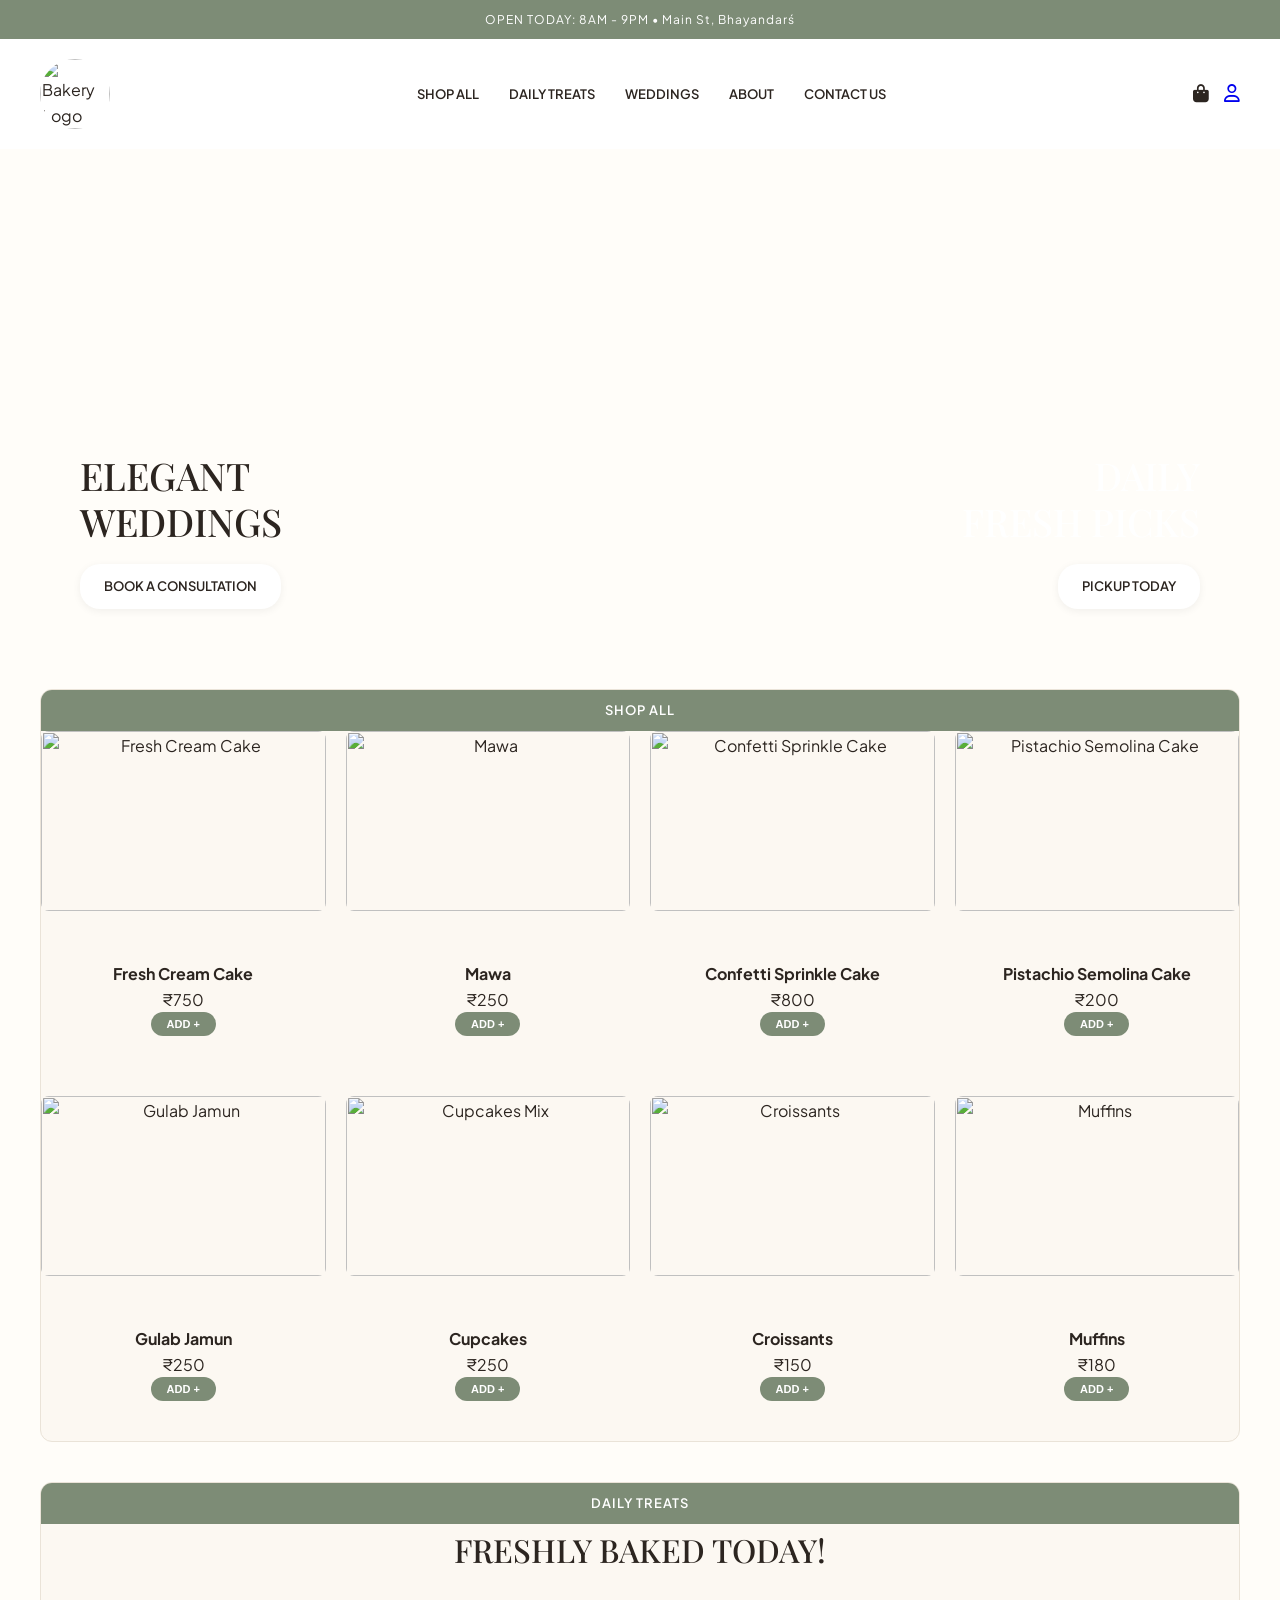
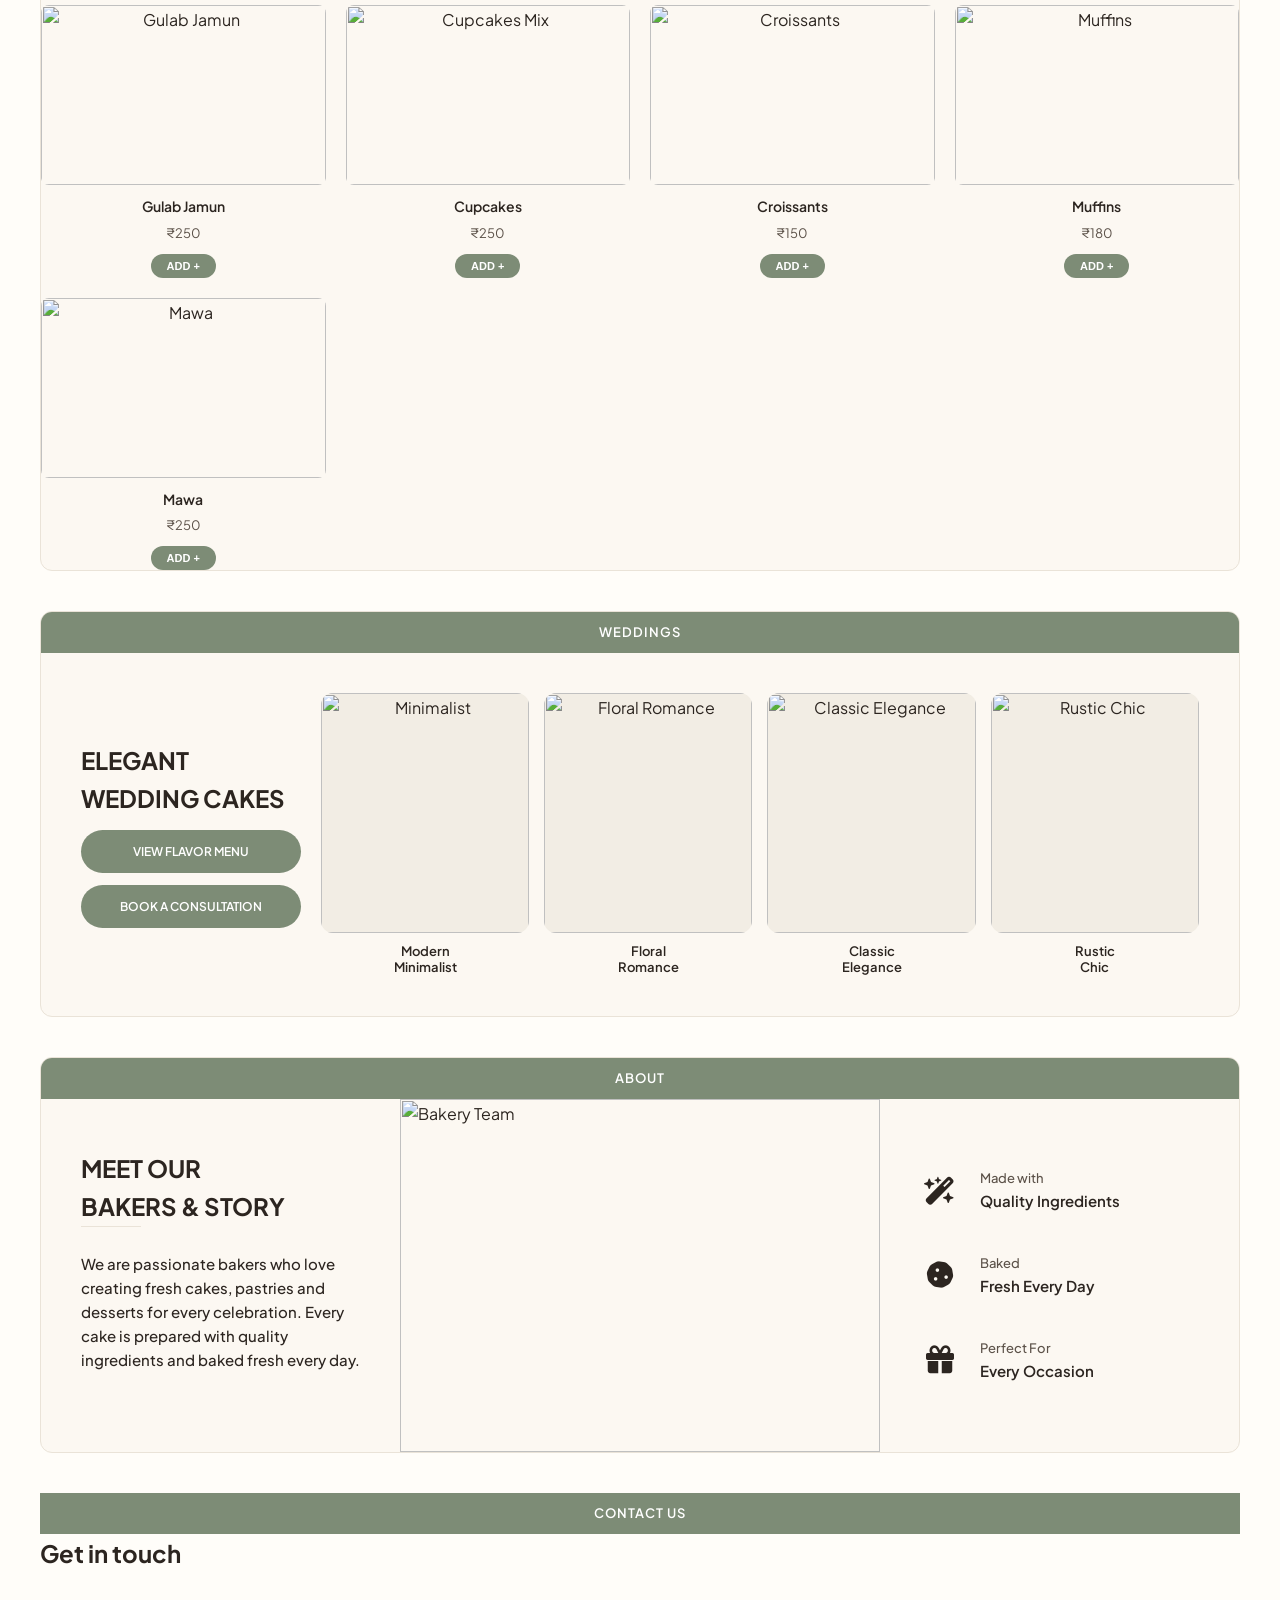
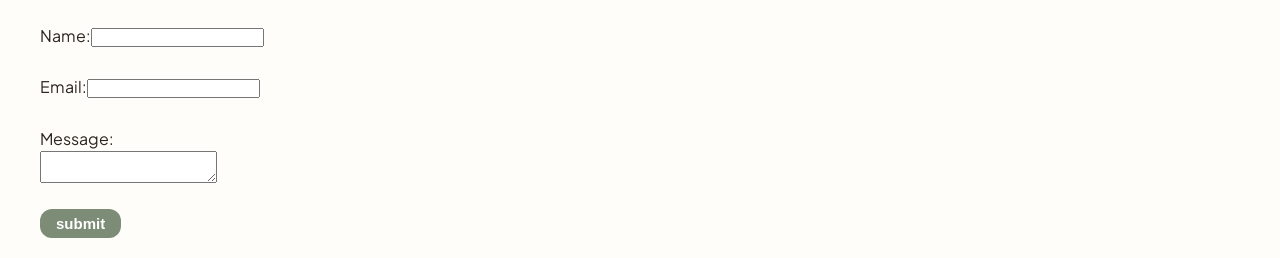
==== index.html @ a4ed0e9e "first commit" ====
<html>
<head>
    <meta name="viewport"
        content="width=device-width, initial-scale=1.0">

  <title>Delicious Cakes</title>

   <!--font-->

  <link rel="preconnect"
        href="https://fonts.googleapis.com">

  <link rel="preconnect"
        href="https://fonts.gstatic.com"
        crossorigin>

  <link href="https://fonts.googleapis.com/css2?family=Playfair+Display:ital,wght@0,500;0,600;1,400&family=Plus+Jakarta+Sans:wght@400;500;600&display=swap"
        rel="stylesheet">

  <!--icon -->

  <link rel="stylesheet"
        href="https://cdnjs.cloudflare.com/ajax/libs/font-awesome/6.4.0/css/all.min.css">

  <!--CSS-->

  <link rel="stylesheet"
        href="style.css">

</head>
<body>

   <!-- Top banner -->

  <div class="top-banner">

    OPEN TODAY: 8AM - 9PM • Main St, Bhayandarś

  </div>
    <!-- Header -->

  <header class="main-header">

    <div class="logo-area">

      <div class="logo-circle">

        <img src="https://i.postimg.cc/d0Gcq2Gg/cropped-circle-image.png"
             alt="Bakery Logo">

      </div>

    </div>
    
  <nav class="nav-links">

      <a href="#shop-all">SHOP ALL</a>

      <a href="#daily-treats">DAILY TREATS</a>

      <a href="#weddings">WEDDINGS</a>

      <a href="#about">ABOUT</a>

      <a href="#contact us">CONTACT US</a>

    </nav>

     <div class="header-actions">

      <div class="icon-badge-container">

        <i class="fa-solid fa-shopping-bag action-icon"></i>

      </div>

        <div class="profile-menu-container">
           <a href="signup.html">
       <i class="fa-regular  fa-user action-icon"></i>

        </a>

      </div>

    </div>
</header>

    <!-- Hero Section -->

  <section class="hero-section">

    <div class="hero-split-container">


      <div class="hero-card split-left">

        <div class="hero-card-img"
             style="background-image:url('https://i.postimg.cc/HkFWKMKJ/1000135341-(1).jpg');">

          <div class="hero-content">

            <h2 class="serif-title">

              ELEGANT
              <br>
              WEDDINGS

            </h2>

            <a href="#"
               class="btn-secondary">

              BOOK A CONSULTATION

            </a>

          </div>

        </div>

      </div>



      <div class="hero-card split-right">

        <div class="hero-card-img"
             style="background-image:url('https://i.postimg.cc/ZKPYqY5H/oo.https://i.postimg.cc/ZKPYqY5H/oo.https://i.postimg.cc/ZKPYqY5H/oo.https://i.postimg.cc/dtJP42JF/pp.https://i.postimg.cc/dtJP42JF/pp.https://i.postimg.cc/hthY5M64/Capture.png');">

          <div class="hero-content text-right-align">

            <h2 class="serif-title light-text">

              DAILY
              <br>
              FRESH PICKS

            </h2>

            <a href="#"
               class="btn-secondary">

              PICKUP TODAY

            </a>

          </div>

        </div>

      </div>

    </div>

  </section>

  <!-- Shop All -->

<section class="shop-layout-container" id="shop-all">

  <div class="inner-showcase-box">

    <div class="box-top-banner">
          SHOP ALL
        </div>

        <div class="products-grid">

            <!-- Product 1 -->

            <div class="product-item-card">

                <div class="product-img-wrapper">

                    <img src="https://images.unsplash.com/photo-1578985545062-69928b1d9587?auto=format&fit=crop&q=80&w=500"
                        alt="Fresh Cream Cake">

                </div>

                <div class="product-info">

                    <h4>Fresh Cream Cake</h4>

                    <p class="price">₹750</p>

                    <button class="btn-add">
                        ADD +
                    </button>

                </div>

            </div>


            <!-- Product 2 -->

            <div class="product-item-card">

                <div class="product-img-wrapper">

                    <img src="https://i.postimg.cc/1tf0sdcX/Capture.png"
                        alt="Mawa">

                </div>

                <div class="product-info">

                    <h4>Mawa</h4>

                    <p class="price">₹250</p>

                    <button class="btn-add">
                        ADD +
                    </button>

                </div>

            </div>


            <!-- Product 3 -->

            <div class="product-item-card">

                <div class="product-img-wrapper">

                    <img src="https://i.postimg.cc/P55QSNp8/s.png"
                        alt="Confetti Sprinkle Cake">

                </div>

                <div class="product-info">

                    <h4>Confetti Sprinkle Cake</h4>

                    <p class="price">₹800</p>

                    <button class="btn-add">
                        ADD +
                    </button>

                </div>

            </div>


            <!-- Product 4 -->

            <div class="product-item-card">

                <div class="product-img-wrapper">

                    <img src="https://i.postimg.cc/W4D6PK7g/e.png"
                        alt="Pistachio Semolina Cake">

                </div>

                <div class="product-info">

                    <h4>Pistachio Semolina Cake</h4>

                    <p class="price">₹200</p>

                    <button class="btn-add">
                        ADD +
                    </button>

                </div>

            </div>


            <!-- Product 5 -->

            <div class="product-item-card">

                <div class="product-img-wrapper">

                    <img src="https://i.postimg.cc/gkJpdqf2/u.png"
                        alt="Gulab Jamun">

                </div>

                <div class="product-info">

                    <h4>Gulab Jamun</h4>

                    <p class="price">₹250</p>

                    <button class="btn-add">
                        ADD +
                    </button>

                </div>

            </div>


            <!-- Product 6 -->

            <div class="product-item-card">

                <div class="product-img-wrapper">

                    <img src="https://i.postimg.cc/dtJP42JF/pp.https://i.postimg.cc/hthY5M64/Capture.png"
                        alt="Cupcakes Mix">

                </div>

                <div class="product-info">

                    <h4>Cupcakes</h4>

                    <p class="price">₹250</p>

                    <button class="btn-add">
                        ADD +
                    </button>

                </div>

            </div>


            <!-- Product 7 -->

            <div class="product-item-card">

                <div class="product-img-wrapper">

                    <img src=https://i.postimg.cc/ZKPYqY5H/oo.https://i.postimg.cc/ZKPYqY5H/oo.https://i.postimg.cc/dtJP42JF/pp.https://i.postimg.cc/dtJP42JF/pp.https://i.postimg.cc/hthY5M64/Capture.png"
                        alt="Croissants">

                </div>

                <div class="product-info">

                    <h4>Croissants</h4>

                    <p class="price">₹150</p>

                    <button class="btn-add">
                        ADD +
                    </button>

                </div>

            </div>


            <!-- Product 8 -->

            <div class="product-item-card">

                <div class="product-img-wrapper">

                    <img src="https://images.unsplash.com/photo-1607958996333-41aef7caefaa?auto=format&fit=crop&q=80&w=400"
                        alt="Muffins">

                </div>

                <div class="product-info">

                    <h4>Muffins</h4>

                    <p class="price">₹180</p>

                    <button class="btn-add">
                        ADD +
                    </button>

                </div>

            </div>

        </div>

    </section>


  <!-- Daily Treats -->

<section class="display-showcase-section" id="daily-treats">

    <div class="inner-showcase-box">

        <div class="box-top-banner">
            DAILY TREATS
        </div>

        <div class="box-inner-content">

            <h2 class="center-serif-title">
                FRESHLY BAKED TODAY!
            </h2>

            <div class="treats-grid">

                <!-- Item 1 -->

                <div class="treat-card">

                    <img src="https://i.postimg.cc/gkJpdqf2/u.png"
                         alt="Gulab Jamun">

                    <h5>Gulab Jamun</h5>

                    <p>₹250</p>

                    <button class="btn-add-sm">
                        ADD +
                    </button>

                </div>


                <!-- Item 2 -->

                <div class="treat-card">

                    <img src="https://i.postimg.cc/dtJP42JF/pp.https://i.postimg.cc/dtJP42JF/pp.https://i.postimg.cc/hthY5M64/Capture.png"
                         alt="Cupcakes Mix">

                    <h5>Cupcakes</h5>

                    <p>₹250</p>

                    <button class="btn-add-sm">
                        ADD +
                    </button>

                </div>


                <!-- Item 3 -->

                <div class="treat-card">

                    <img src="https://i.postimg.cc/ZKPYqY5H/oo.https://i.postimg.cc/dtJP42JF/pp.https://i.postimg.cc/dtJP42JF/pp.https://i.postimg.cc/hthY5M64/Capture.png"
                         alt="Croissants">

                    <h5>Croissants</h5>

                    <p>₹150</p>

                    <button class="btn-add-sm">
                        ADD +
                    </button>

                </div>


                <!-- Item 4 -->

                <div class="treat-card">

                    <img src="https://images.unsplash.com/photo-1607958996333-41aef7caefaa?auto=format&fit=crop&q=80&w=400"
                         alt="Muffins">

                    <h5>Muffins</h5>

                    <p>₹180</p>

                    <button class="btn-add-sm">
                        ADD +
                    </button>

                </div>


                <!-- Item 5 -->

                <div class="treat-card">

                    <img src="https://i.postimg.cc/1tf0sdcX/Capture.png"
                         alt="Mawa">

                    <h5>Mawa</h5>

                    <p>₹250</p>

                    <button class="btn-add-sm">
                        ADD +
                    </button>

                </div>

            </div>

        </div>

    </div>

</section>

  
  <!-- Weddings -->

<section class="display-showcase-section" id="weddings">

    <div class="inner-showcase-box">

        <div class="box-top-banner">
            WEDDINGS
        </div>

        <div class="wedding-showcase-wrapper">

            <!-- Left Side -->

            <div class="wedding-left-cta">

                <h2 class="serif-title-dark">

                    ELEGANT
                    <br>
                    WEDDING CAKES

                </h2>

                <a href="#" class="btn-pill-sage">
                    VIEW FLAVOR MENU
                </a>

                <a href="#" class="btn-pill-sage">
                    BOOK A CONSULTATION
                </a>

            </div>


            <!-- Wedding Cake Cards -->

            <div class="wedding-cards-row">

                <!-- Cake 1 -->

                <div class="wedding-gallery-item">

                    <div class="gallery-img">

                        <img src="https://i.postimg.cc/bN5kzgFp/89.png"
                             alt="Minimalist">

                    </div>

                    <p>

                        Modern
                        <br>
                        Minimalist

                    </p>

                </div>


                <!-- Cake 2 -->

                <div class="wedding-gallery-item">

                    <div class="gallery-img">

                        <img src="https://i.postimg.cc/g0gYWSNw/99.png"
                             alt="Floral Romance">

                    </div>

                    <p>

                        Floral
                        <br>
                        Romance

                    </p>

                </div>


                <!-- Cake 3 -->

                <div class="wedding-gallery-item">

                    <div class="gallery-img">

                        <img src="https://i.postimg.cc/VNvNdPSR/09.png"
                             alt="Classic Elegance">

                    </div>

                    <p>

                        Classic
                        <br>
                        Elegance

                    </p>

                </div>


                <!-- Cake 4 -->

                <div class="wedding-gallery-item">

                    <div class="gallery-img">

                        <img src="https://i.postimg.cc/Z57bksf4/68.png"
                             alt="Rustic Chic">

                    </div>

                    <p>

                        Rustic
                        <br>
                        Chic

                    </p>

                </div>

            </div>

        </div>

    </div>

</section>

  <!-- About -->

<section class="display-showcase-section" id="about">

    <div class="inner-showcase-box">

        <div class="box-top-banner">
            ABOUT
        </div>

        <div class="about-section-grid">

            <!-- Left -->

            <div class="about-left-col">

                <h2 class="serif-title-dark">

                    MEET OUR
                    <br>
                    BAKERS & STORY

                </h2>

                <hr class="accent-line">

                <p class="about-description">

                    We are passionate bakers who love creating fresh cakes,
                    pastries and desserts for every celebration. Every cake
                    is prepared with quality ingredients and baked fresh
                    every day.

                </p>

               

            </div>


            <!-- Middle Image -->

            <div class="about-center-img-col">

                <img src="https://i.postimg.cc/hthY5M64/Capture.png"
                     alt="Bakery Team">

            </div>


            <!-- Right -->

            <div class="about-right-features-col">

                <!-- Feature 1-->

                <div class="feature-row-item">

                    <div class="feature-icon">

                        <i class="fa-solid fa-wand-magic-sparkles"></i>

                    </div>

                    <div class="feature-text">

                        <h6>Made with</h6>

                        <p>Quality Ingredients</p>

                    </div>

                </div>


                <!-- Feature 2 -->

                <div class="feature-row-item">

                    <div class="feature-icon">

                        <i class="fa-solid fa-cookie"></i>

                    </div>

                    <div class="feature-text">

                        <h6>Baked</h6>

                        <p>Fresh Every Day</p>

                    </div>

                </div>


                <!-- Feature 3 -->

                <div class="feature-row-item">

                    <div class="feature-icon">

                        <i class="fa-solid fa-gift"></i>

                    </div>

                    <div class="feature-text">

                        <h6>Perfect For</h6>

                        <p>Every Occasion</p>

                    </div>

                </div>

            </div>

        </div>

    </div>

</section>

<section class="display-showcase-section" id="contact us">
        <div class="box-top-banner">
            CONTACT US
        </div>
 <form>
            <h2>Get in touch</h2><br><br>
            Name:<input type="text"
            name="Kanisha"><br><br>
            Email:<input type="email"
            name="kanisha787@gmail.com"><br><br>
           
  Message:<br><textarea ></textarea><br><br>
            <button type="submit"class="submit-btn">submit</button>
        </form>
<script src="script.js"></script>
  </div>

</section>
 </body>
</html>
---- style.css ----
*{
    margin:0;
    padding:0;
    box-sizing:border-box;
}

body{
    font-family:'Plus Jakarta Sans',sans-serif;
    background:#fffdf9;
    color:#2c2520;
    line-height:1.6;
}

.top-banner{
    background:#7d8c76;
    color:white;
    text-align:center;
    padding:10px;
    font-size:12px;
    letter-spacing:1px;
}

.main-header{
    display:flex;
    justify-content:space-between;
    align-items:center;
    padding:20px 40px;
    background:white;
}

.logo-area{
    display:flex;
    align-items:center;
}

.logo-circle img{
    width:70px;
    height:70px;
    border-radius:50%;
}

.nav-links{
    display:flex;
    gap:30px;
}

.nav-links a{
    text-decoration:none;
    color:#2c2520;
    font-size:13px;
    font-weight:600;
}

.nav-links a:hover{
    color:#7d8c76;
}

.header-actions{
    display:flex;
    align-items:center;
    gap:15px;
}

.profile-menu-container {
  position: relative;
  display: inline-block;
}

.action-icon {
  font-size: 18px;
  cursor: pointer;
  user-select: none;
}

.auth-containers{
    font-family:'Plus Jakarta Sans',sans-serif;
    background:#fffdf9;
    color:#2c2520;
    margin-left:40px;
    padding:48px;
    line-height:1.6;
}

.form-header h2{   
    background:#7d8c76;
    color:white;
    text-align:center;
    padding:10px;
    font-size:13px;
    font-weight:600;
    letter-spacing:1px;
}
.submit-btn{
    background:#7d8c76;
    color:white;
    border:none;
    padding:6px 16px;
    border-radius:12px;
    font-size:15px;
    font-weight:600;
    cursor:pointer;
}

.hero-section{
    padding:20px 40px;
}

.hero-split-container{
    display:flex;
    gap:20px;
}

.hero-card{
    width:50%;
}

.hero-card-img{
    height:480px;
    border-radius:6px;
    background-size:cover;
    background-position:center;
    display:flex;
    align-items:flex-end;
    padding:40px;
}

.hero-content{
    width:100%;
}

.serif-title{
    font-family:'Playfair Display',serif;
    font-size:38px;
    font-weight:500;
    line-height:1.2;
    margin-bottom:20px;
}

.light-text{
    color:white;
}

.text-right-align{
    text-align:right;
    display:flex;
    flex-direction:column;
    align-items:flex-end;
}


.btn-secondary{
    display:inline-block;
    text-decoration:none;
    background:white;
    color:#2c2520;
    padding:12px 24px;
    border-radius:20px;
    font-size:13px;
    font-weight:600;
    box-shadow:0 2px 8px rgba(0,0,0,0.06);
}

.btn-secondary:hover{
    opacity:0.9;
}

.shop-layout-container{
    padding:20px 40px;
}

.inner-showcase-box{
    background:#fcf8f2;
    border:1px solid #eae3d8;
    border-radius:12px;
    overflow:hidden;
}


/* Top Banner */

.box-top-banner{   
    background:#7d8c76;
    color:white;
    text-align:center;
    padding:10px;
    font-size:13px;
    font-weight:600;
    letter-spacing:1px;
}


/* Inside Content */

.product-info{
    padding:40px;
}

.center-serif-title{
    text-align:center;
    font-family:'Playfair Display',serif;
    font-size:32px;
    font-weight:500;
    margin-bottom:30px;
}


.products-grid{
    display:grid;
    grid-template-columns: repeat(4, 1fr);
    gap:20px;
}

.product-item-card{
    text-align:center;
}

.product-img-wrapper img{
    width:100%;
    height:180px;
    object-fit:cover;
    border-radius:8px;
    margin-bottom:10px;
}

.product-img-wrapper h4{
    font-size:14px;
    font-weight:600;
    margin-bottom:5px;
}

.product-img-wrapper p{
    font-size:13px;
    color:#5c5249;
    margin-bottom:10px;
}


.btn-add{
    background:#7d8c76;
    color:white;
    border:none;
    padding:6px 16px;
    border-radius:12px;
    font-size:11px;
    font-weight:600;
    cursor:pointer;
}

.btn-add:hover{
    background:#697763;
}

.display-showcase-section{
    padding:20px 40px;
}

.inner-showcase-box{
    background:#fcf8f2;
    border:1px solid #eae3d8;
    border-radius:12px;
    overflow:hidden;
}

.box-top-banner{
    background:#7d8c76;
    color:white;
    text-align:center;
    padding:10px;
    font-size:13px;
    font-weight:600;
    letter-spacing:1px;
}
.treats-grid{
    display:grid;
 grid-template-columns: repeat(4, 1fr);
    gap:20px;
}

.treat-card{
    text-align:center;
}

.treat-card img{
    width:100%;
    height:180px;
    object-fit:cover;
    border-radius:8px;
    margin-bottom:10px;
}

.treat-card h5{
    font-size:14px;
    font-weight:600;
    margin-bottom:5px;
}

.treat-card p{
    font-size:13px;
    color:#5c5249;
    margin-bottom:10px;
}


.btn-add-sm{
    background:#7d8c76;
    color:white;
    border:none;
    padding:6px 16px;
    border-radius:12px;
    font-size:11px;
    font-weight:600;
    cursor:pointer;
}

.btn-add-sm:hover{
    background:#697763;
}


.wedding-showcase-wrapper{
    display:flex;
    gap:20px;
    padding:40px;
}

.wedding-left-cta{
    width:280px;
    display:flex;
    flex-direction:column;
    justify-content:center;
    gap:12px;
}

.btn-pill-sage{
    background:#7d8c76;
    color:white;
    text-decoration:none;
    text-align:center;
    padding:12px;
    border-radius:25px;
    font-size:12px;
    font-weight:600;
}

.btn-pill-sage:hover{
    background:#697763;
}

.wedding-cards-row{
    width:100%;
    display:flex;
    gap:15px;
}

.wedding-gallery-item{
    width:25%;
    text-align:center;
}

.gallery-img{
    height:240px;
    background:#f2ede4;
    border-radius:12px;
    overflow:hidden;
    margin-bottom:10px;
}

.gallery-img img{
    width:100%;
    height:100%;
    object-fit:cover;
}

.wedding-gallery-item p{
    font-size:13px;
    font-weight:600;
    line-height:1.3;
}

.about-section-grid{
    display:flex;
}

.about-left-col{
    width:30%;
    padding:50px 40px;
    display:flex;
    flex-direction:column;
    justify-content:center;
}

.about-center-img-col{
    width:40%;
}

.about-center-img-col img{
    width:100%;
    height:100%;
    object-fit:cover;
    display:block;
}

.about-right-features-col{
    width:30%;
    padding:50px 40px;
    display:flex;
    flex-direction:column;
    justify-content:center;
    gap:40px;
}

.accent-line{
    width:60px;
    height:1px;
    background:#eae3d8;
    border:none;
    margin-bottom:25px;
}

.about-description{
    font-size:15px;
    color:#2c2520;
    font-weight:500;
    margin-bottom:30px;
}

.feature-row-item{
    display:flex;
    align-items:center;
    gap:20px;
}

.feature-icon{
    width:40px;
    text-align:center;
    font-size:28px;
    color:#2c2520;
}

.feature-text h6{
    font-size:13px;
    color:#5c5249;
    font-weight:500;
}

.feature-text p{
    font-size:15px;
    font-weight:600;
}
.box-top-banner{   
    background:#7d8c76;
    color:white;
    text-align:center;
    padding:10px;
    font-size:13px;
    font-weight:600;
    letter-spacing:1px;
}
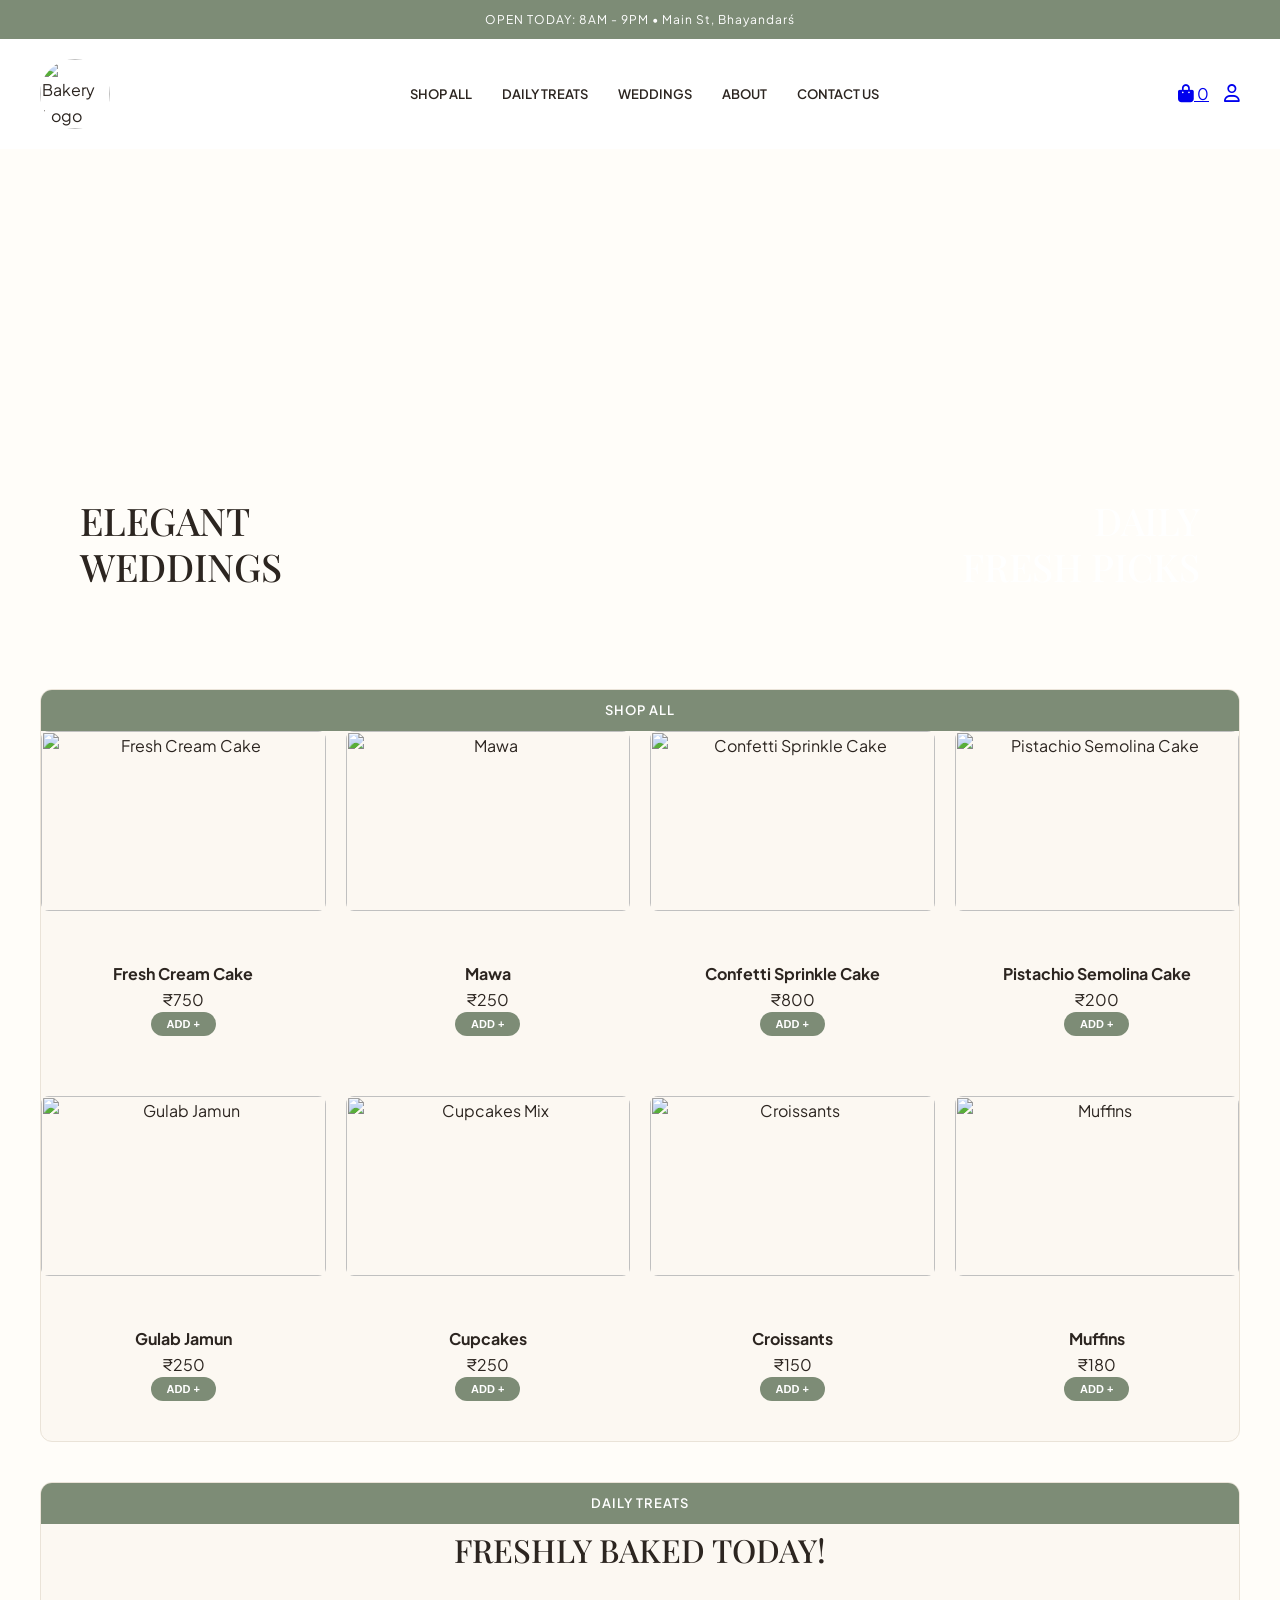
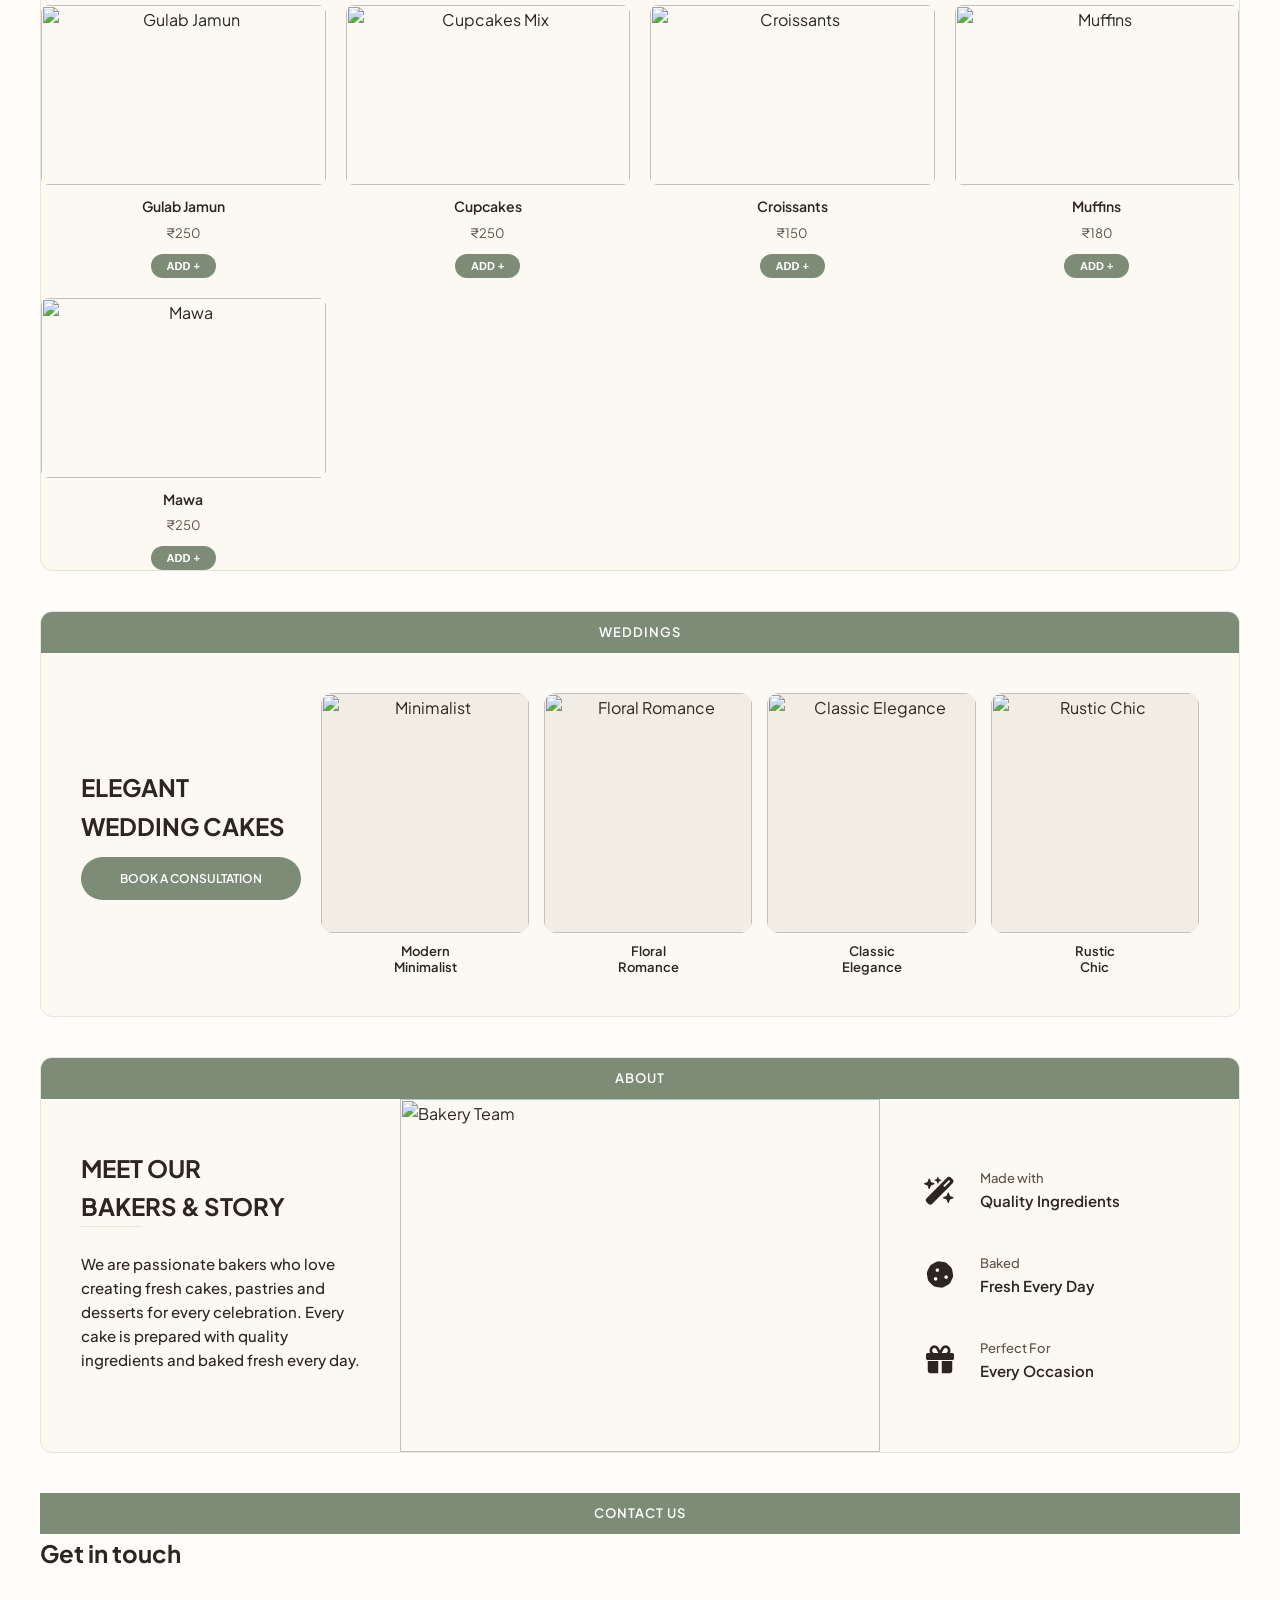
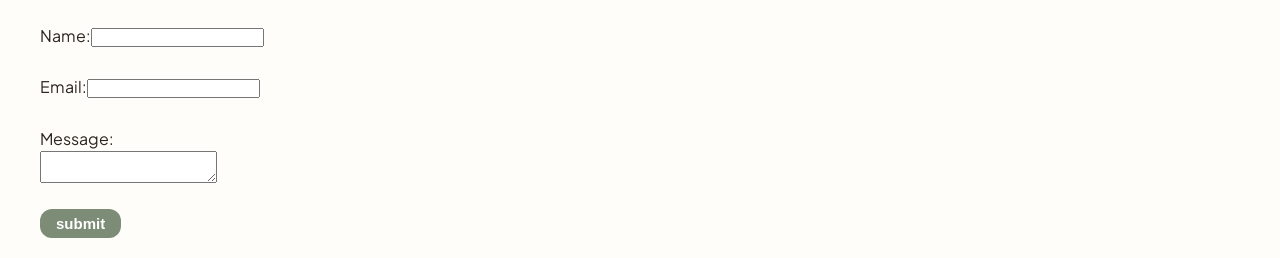
==== commit 8f218a26: "Add new fils to repository" ====
--- a/index.html
+++ b/index.html
@@ -5,6 +5,7 @@
 
   <title>Delicious Cakes</title>
 
+  
    <!--font-->
 
   <link rel="preconnect"
@@ -29,6 +30,7 @@
 
 </head>
 <body>
+    
 
    <!-- Top banner -->
 
@@ -69,8 +71,8 @@
      <div class="header-actions">
 
       <div class="icon-badge-container">
-
-        <i class="fa-solid fa-shopping-bag action-icon"></i>
+<a href="cart.html"> <i class="fa-solid fa-shopping-bag action-icon"></i> <span id="cartCount">0</span>
+</a>
 
       </div>
 
@@ -107,12 +109,6 @@
 
             </h2>
 
-            <a href="#"
-               class="btn-secondary">
-
-              BOOK A CONSULTATION
-
-            </a>
 
           </div>
 
@@ -137,13 +133,6 @@
 
             </h2>
 
-            <a href="#"
-               class="btn-secondary">
-
-              PICKUP TODAY
-
-            </a>
-
           </div>
 
         </div>
@@ -183,9 +172,7 @@
 
                     <p class="price">₹750</p>
 
-                    <button class="btn-add">
-                        ADD +
-                    </button>
+                     <button onclick="addToCart(1)">ADD +</button>
 
                 </div>
 
@@ -209,9 +196,7 @@
 
                     <p class="price">₹250</p>
 
-                    <button class="btn-add">
-                        ADD +
-                    </button>
+                    <button onclick="addToCart(2)">ADD +</button>
 
                 </div>
 
@@ -235,10 +220,7 @@
 
                     <p class="price">₹800</p>
 
-                    <button class="btn-add">
-                        ADD +
-                    </button>
-
+                   <button onclick="addToCart(3)">ADD +</button>
                 </div>
 
             </div>
@@ -261,10 +243,7 @@
 
                     <p class="price">₹200</p>
 
-                    <button class="btn-add">
-                        ADD +
-                    </button>
-
+                   <button onclick="addToCart(4)">ADD +</button>
                 </div>
 
             </div>
@@ -287,10 +266,7 @@
 
                     <p class="price">₹250</p>
 
-                    <button class="btn-add">
-                        ADD +
-                    </button>
-
+                    <button onclick="addToCart(5)">ADD +</button>
                 </div>
 
             </div>
@@ -313,10 +289,7 @@
 
                     <p class="price">₹250</p>
 
-                    <button class="btn-add">
-                        ADD +
-                    </button>
-
+                   <button onclick="addToCart(6)">ADD +</button>
                 </div>
 
             </div>
@@ -339,10 +312,7 @@
 
                     <p class="price">₹150</p>
 
-                    <button class="btn-add">
-                        ADD +
-                    </button>
-
+                    <button onclick="addToCart(7)">ADD +</button>
                 </div>
 
             </div>
@@ -365,9 +335,7 @@
 
                     <p class="price">₹180</p>
 
-                    <button class="btn-add">
-                        ADD +
-                    </button>
+                    <button onclick="addToCart(8)">ADD +</button>
 
                 </div>
 
@@ -407,10 +375,7 @@
 
                     <p>₹250</p>
 
-                    <button class="btn-add-sm">
-                        ADD +
-                    </button>
-
+                   <button onclick="addToCart(9)">ADD +</button>
                 </div>
 
 
@@ -425,9 +390,7 @@
 
                     <p>₹250</p>
 
-                    <button class="btn-add-sm">
-                        ADD +
-                    </button>
+                    <button onclick="addToCart(10)">ADD +</button>
 
                 </div>
 
@@ -443,9 +406,7 @@
 
                     <p>₹150</p>
 
-                    <button class="btn-add-sm">
-                        ADD +
-                    </button>
+                    <button onclick="addToCart(11)">ADD +</button>
 
                 </div>
 
@@ -461,9 +422,7 @@
 
                     <p>₹180</p>
 
-                    <button class="btn-add-sm">
-                        ADD +
-                    </button>
+                    <button onclick="addToCart(12)">ADD +</button>
 
                 </div>
 
@@ -479,9 +438,7 @@
 
                     <p>₹250</p>
 
-                    <button class="btn-add-sm">
-                        ADD +
-                    </button>
+                    <button onclick="addToCart(13)">ADD +</button>
 
                 </div>
 
@@ -518,11 +475,8 @@
 
                 </h2>
 
-                <a href="#" class="btn-pill-sage">
-                    VIEW FLAVOR MENU
-                </a>
-
-                <a href="#" class="btn-pill-sage">
+
+                <a href="consultation.html" class="btn-pill-sage">
                     BOOK A CONSULTATION
                 </a>
 
@@ -766,9 +720,12 @@
   Message:<br><textarea ></textarea><br><br>
             <button type="submit"class="submit-btn">submit</button>
         </form>
-<script src="script.js"></script>
+
   </div>
 
 </section>
+<script src="products.js"></script>
+<script src="auth.js"></script>
+<script src="cart.js"></script>
  </body>
 </html>
--- a/style.css
+++ b/style.css
@@ -235,7 +235,7 @@
 }
 
 
-.btn-add{
+.product-info button{
     background:#7d8c76;
     color:white;
     border:none;
@@ -246,7 +246,7 @@
     cursor:pointer;
 }
 
-.btn-add:hover{
+.product-info button:hover{
     background:#697763;
 }
 
@@ -301,7 +301,7 @@
 }
 
 
-.btn-add-sm{
+.treat-card button{
     background:#7d8c76;
     color:white;
     border:none;
@@ -312,7 +312,7 @@
     cursor:pointer;
 }
 
-.btn-add-sm:hover{
+.treat-card button:hover{
     background:#697763;
 }
 
@@ -447,12 +447,38 @@
     font-size:15px;
     font-weight:600;
 }
-.box-top-banner{   
-    background:#7d8c76;
-    color:white;
-    text-align:center;
-    padding:10px;
-    font-size:13px;
-    font-weight:600;
-    letter-spacing:1px;
+
+/* Fields on the signup/login/consultation forms */
+.field{
+    margin-bottom:15px;
+}
+
+.field label{
+    font-size:13px;
+    font-weight:600;
+    display:block;
+    margin-bottom:4px;
+}
+
+.error{
+    color:#a65b5b;
+    font-size:12px;
+}
+
+.status-message{
+    font-size:14px;
+    font-weight:600;
+}
+
+.status-message.ok{
+    color:#4a7a4a;
+}
+
+.status-message.error-text{
+    color:#a65b5b;
+}
+
+.form-footer{
+    font-size:13px;
+    margin-top:10px;
 }
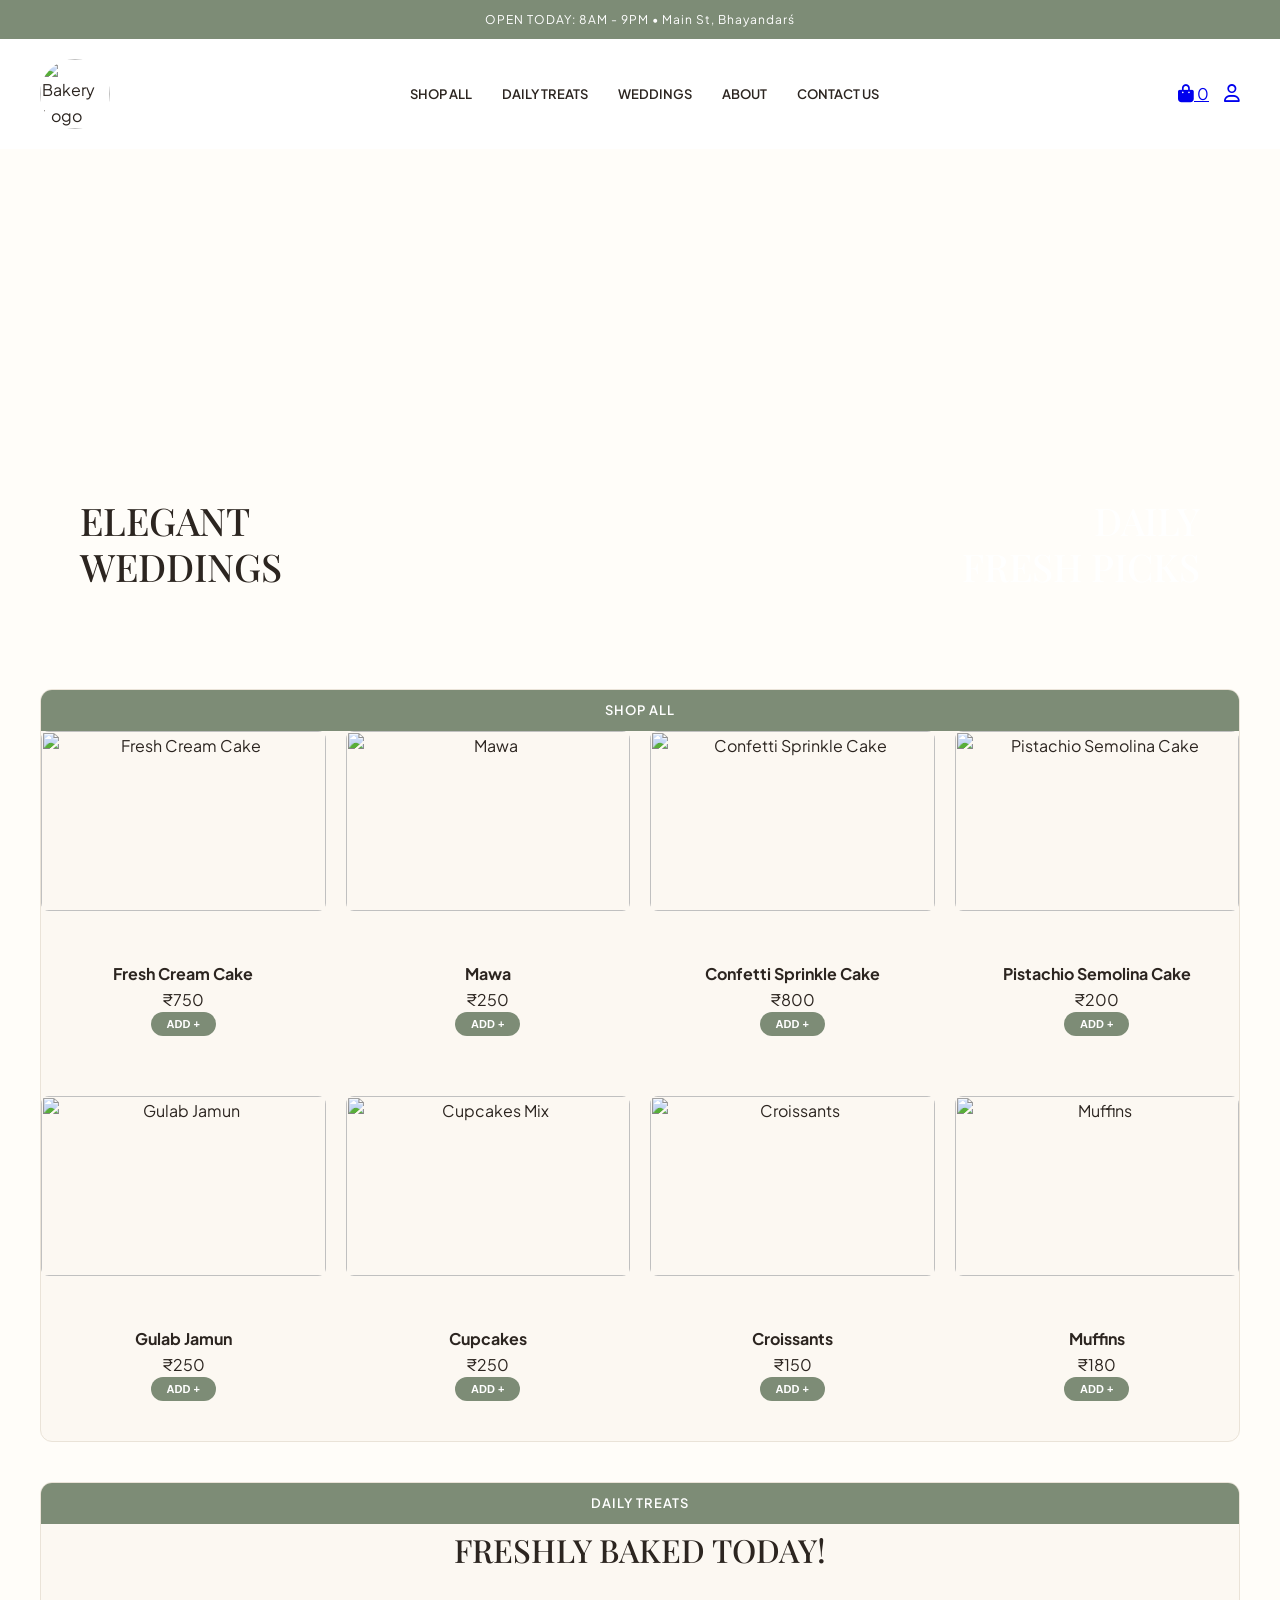
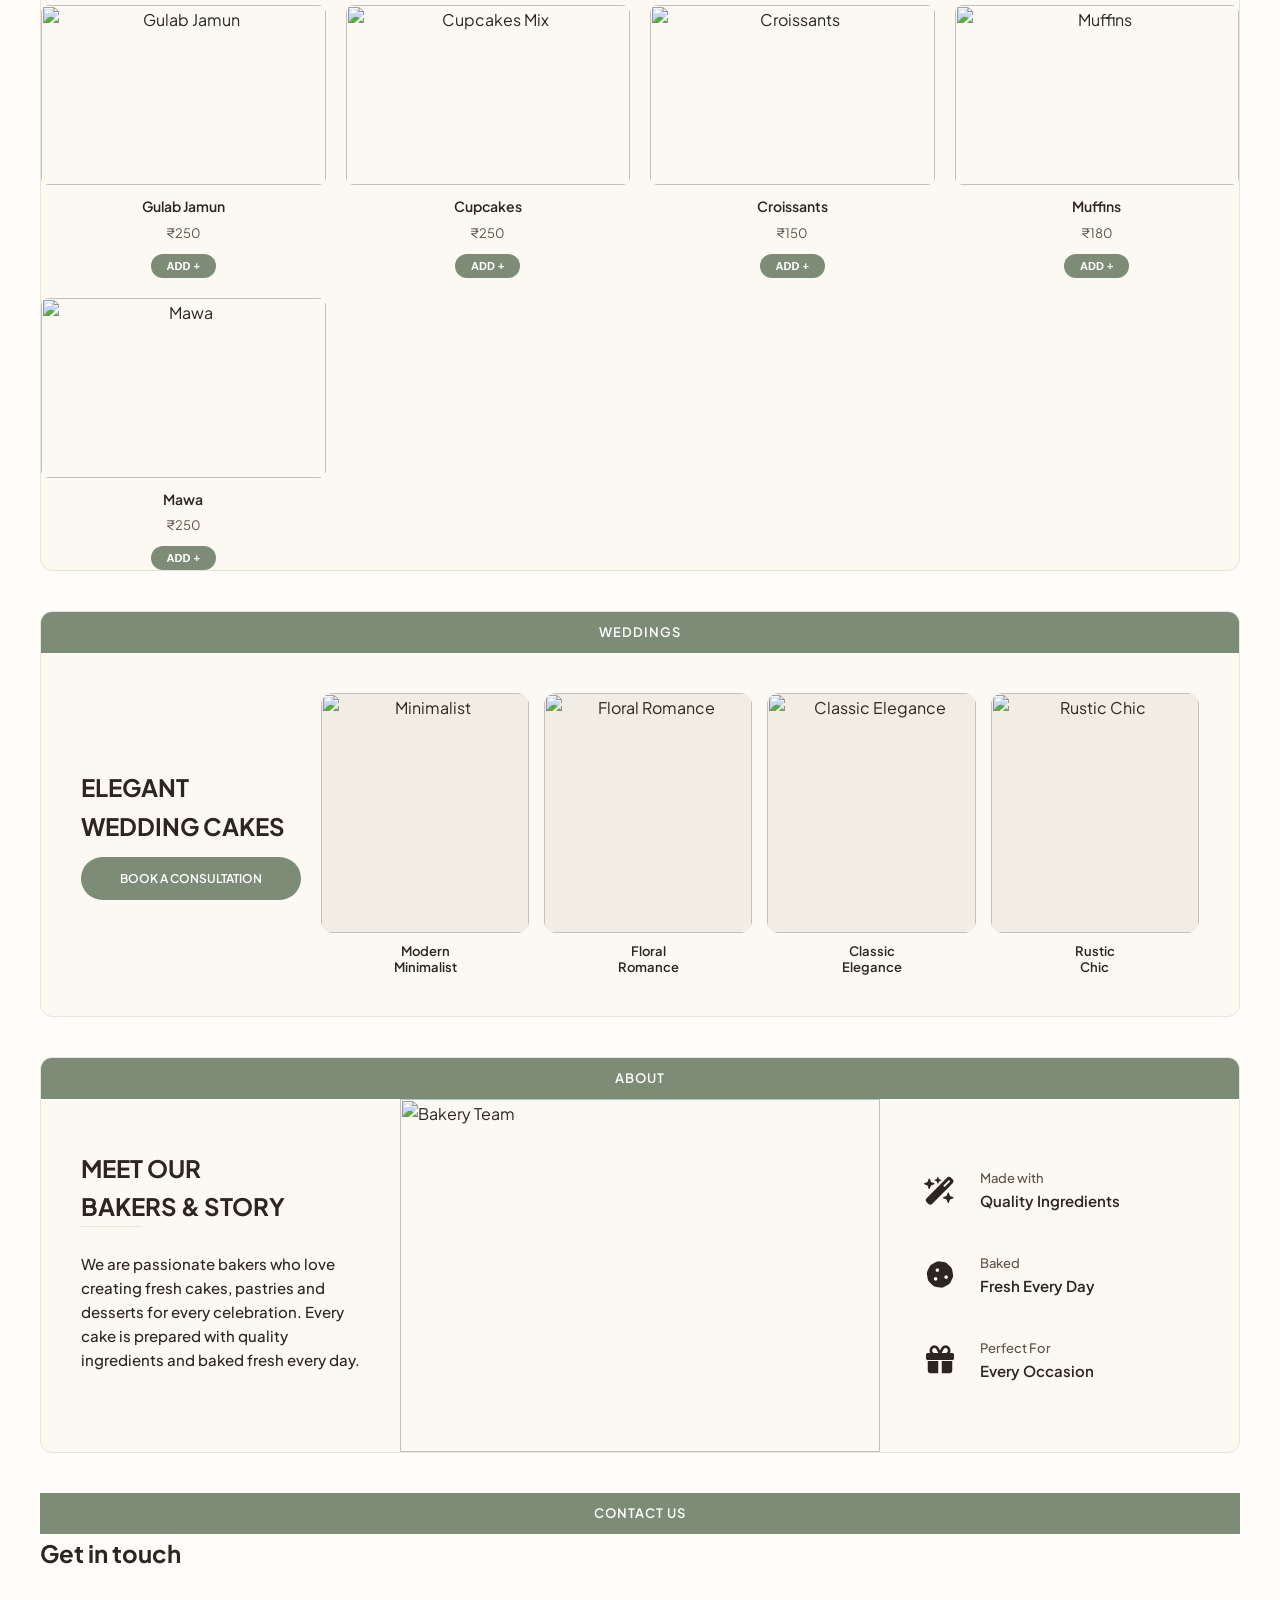
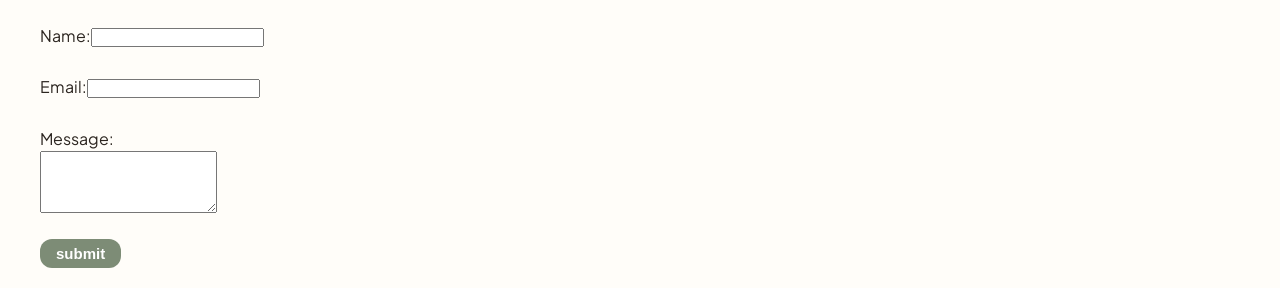
==== commit 22ada85e: "Add new files to repository" ====
--- a/index.html
+++ b/index.html
@@ -716,9 +716,9 @@
             name="Kanisha"><br><br>
             Email:<input type="email"
             name="kanisha787@gmail.com"><br><br>
-           
-  Message:<br><textarea ></textarea><br><br>
-            <button type="submit"class="submit-btn">submit</button>
+            <label>Message:</label><br>
+      <textarea id="message" rows="4"></textarea><br><br>
+          <button type="submit"class="submit-btn">submit</button>
         </form>
 
   </div>
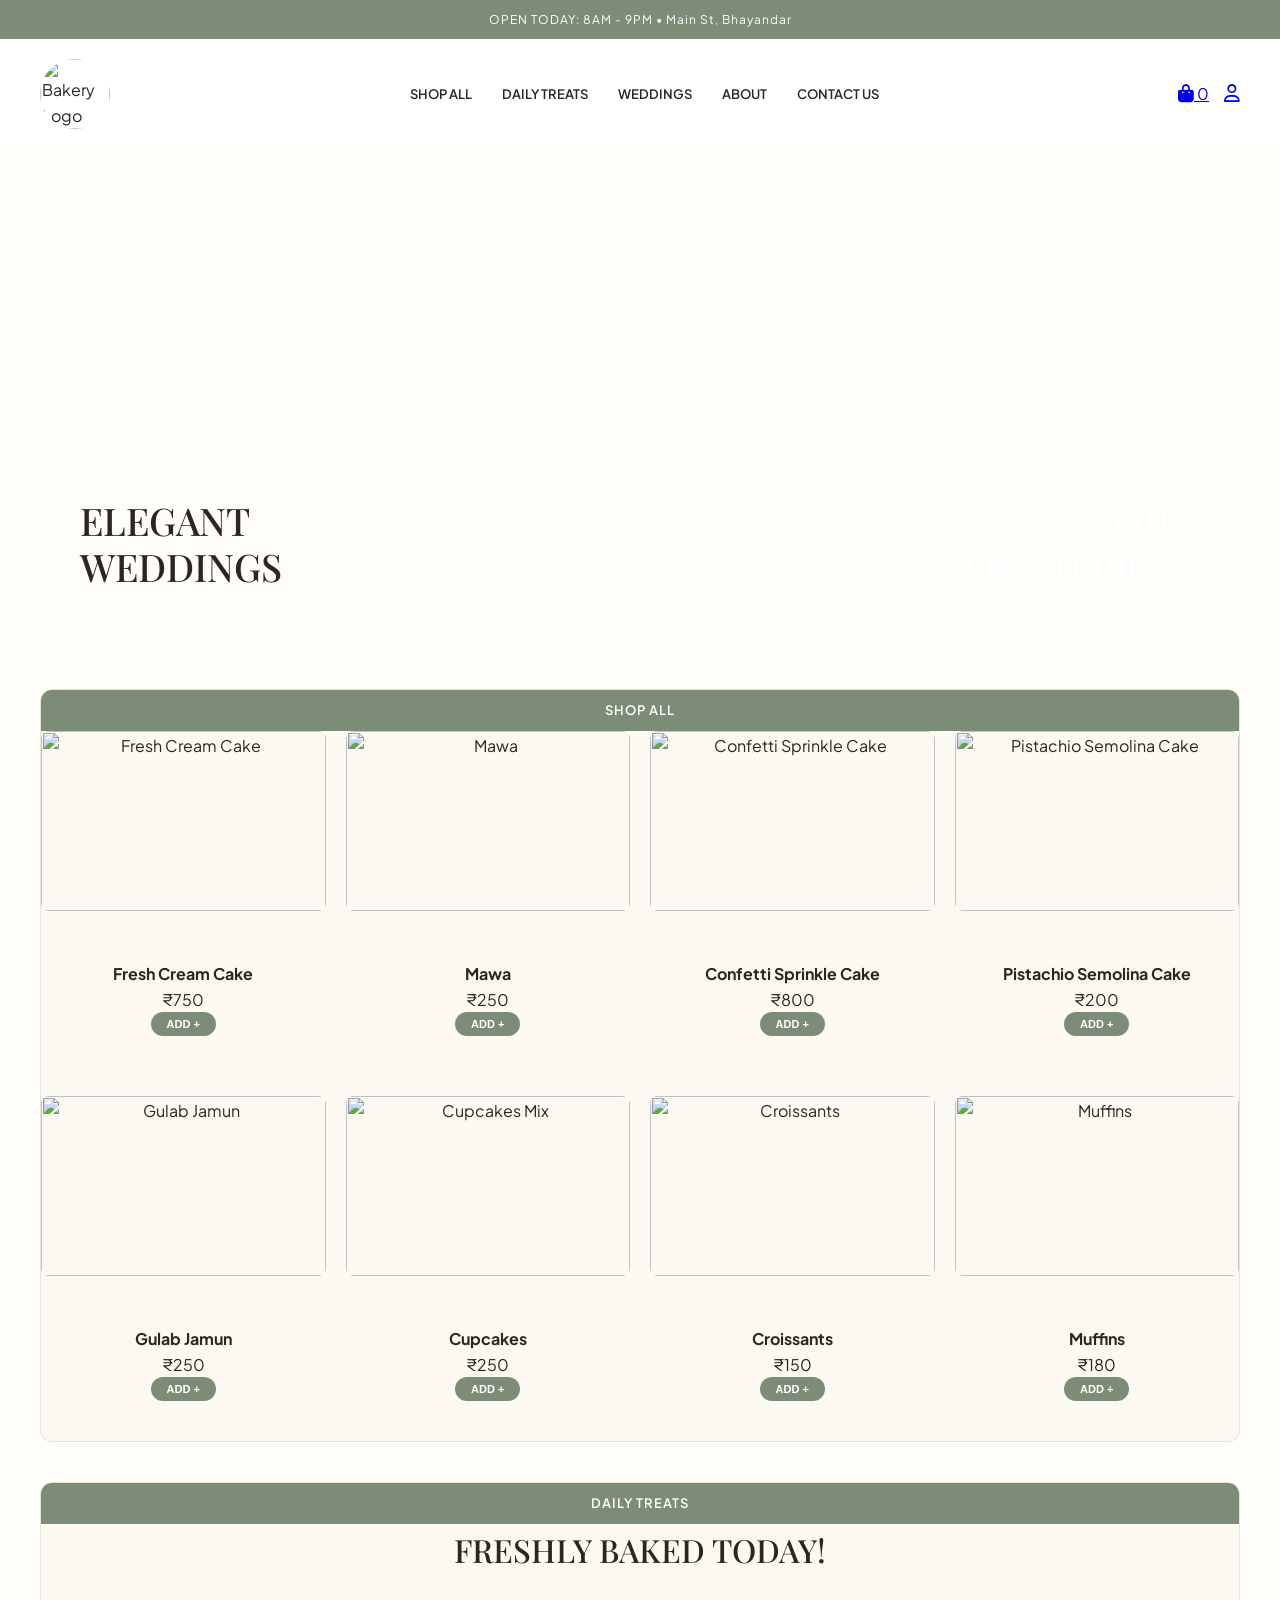
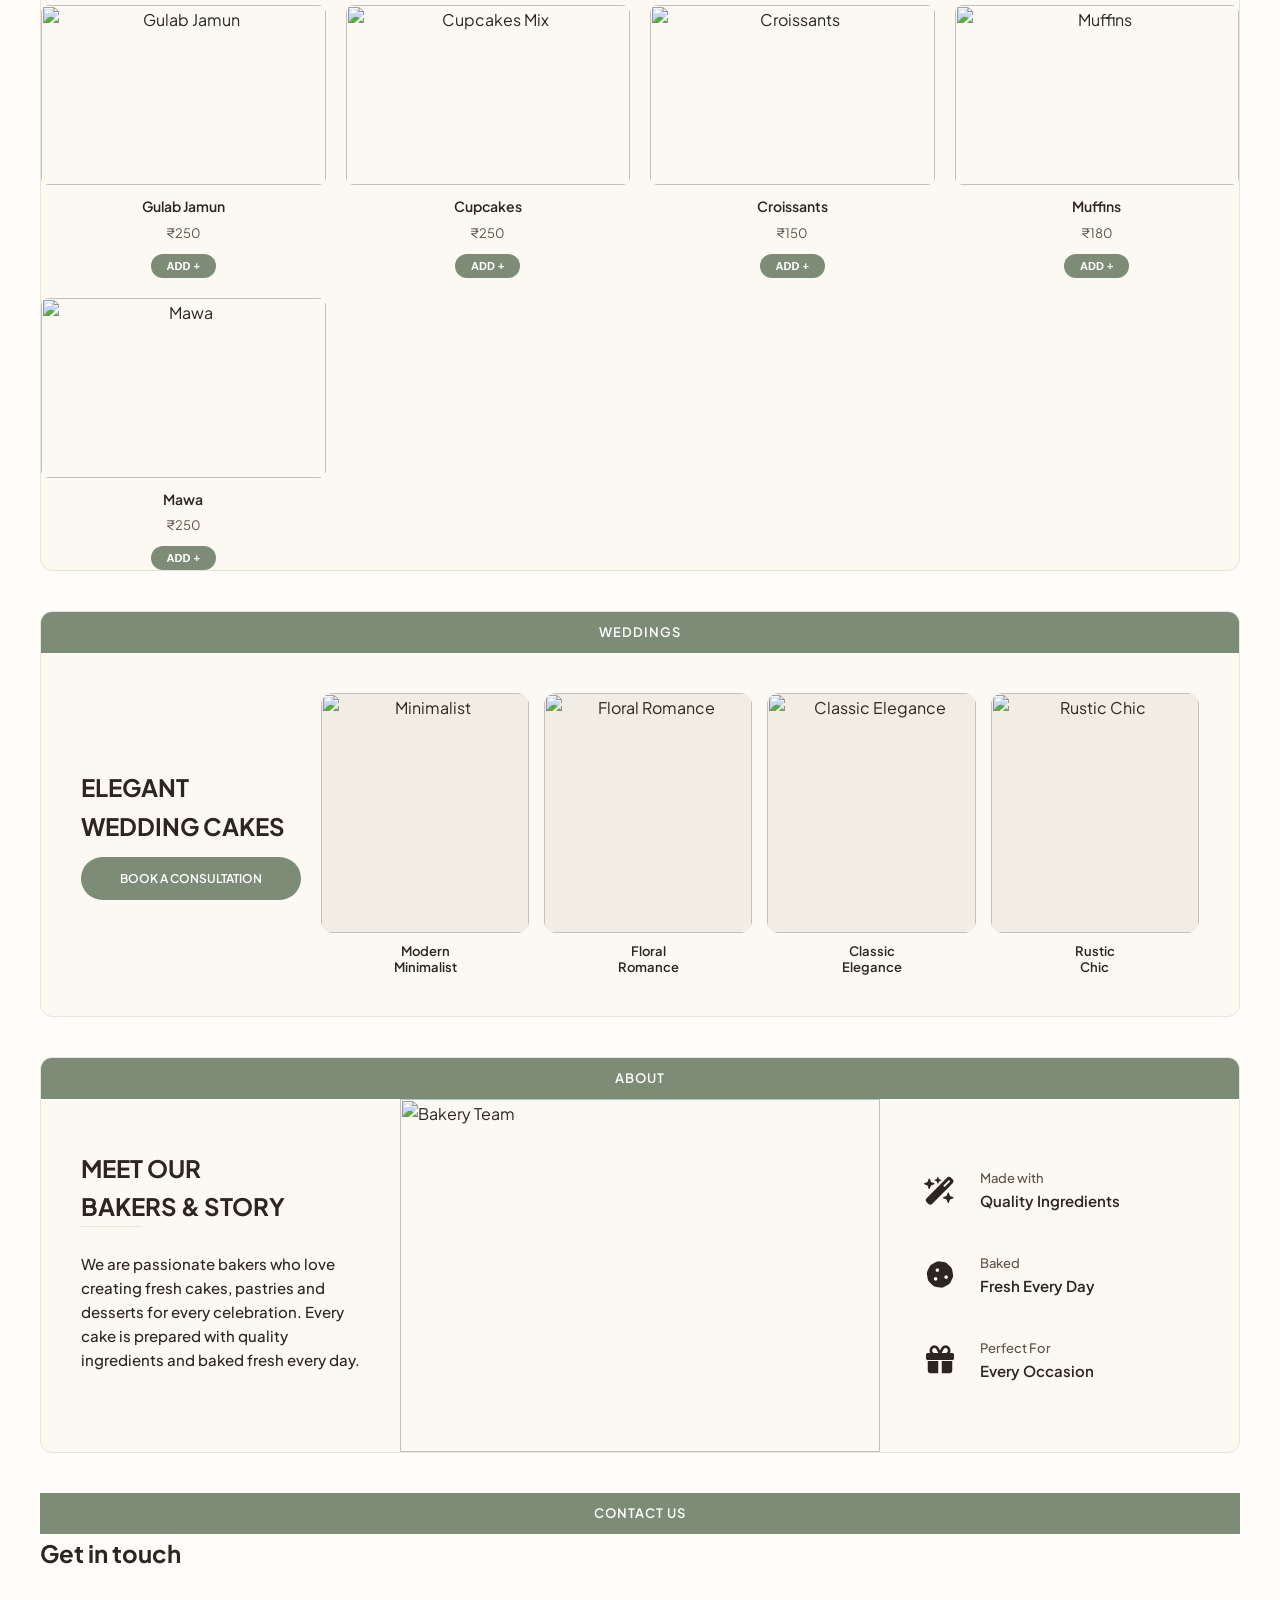
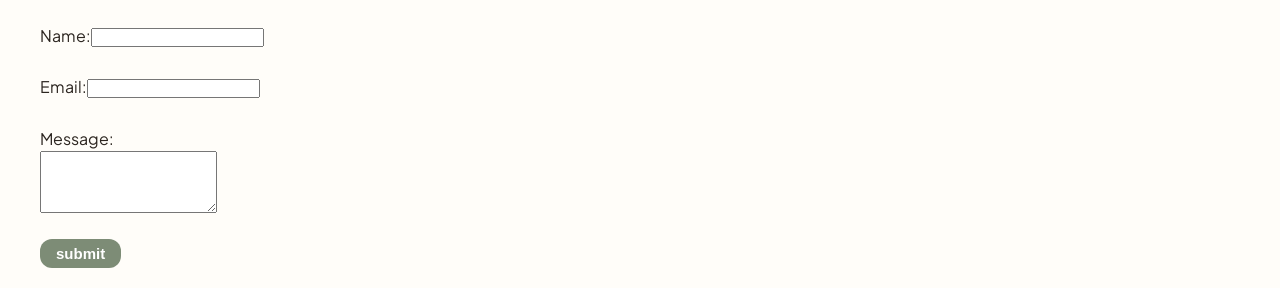
==== commit 2aa5e51a: "Update existing files" ====
--- a/index.html
+++ b/index.html
@@ -36,7 +36,7 @@
 
   <div class="top-banner">
 
-    OPEN TODAY: 8AM - 9PM • Main St, Bhayandarś
+    OPEN TODAY: 8AM - 9PM • Main St, Bhayandar
 
   </div>
     <!-- Header -->
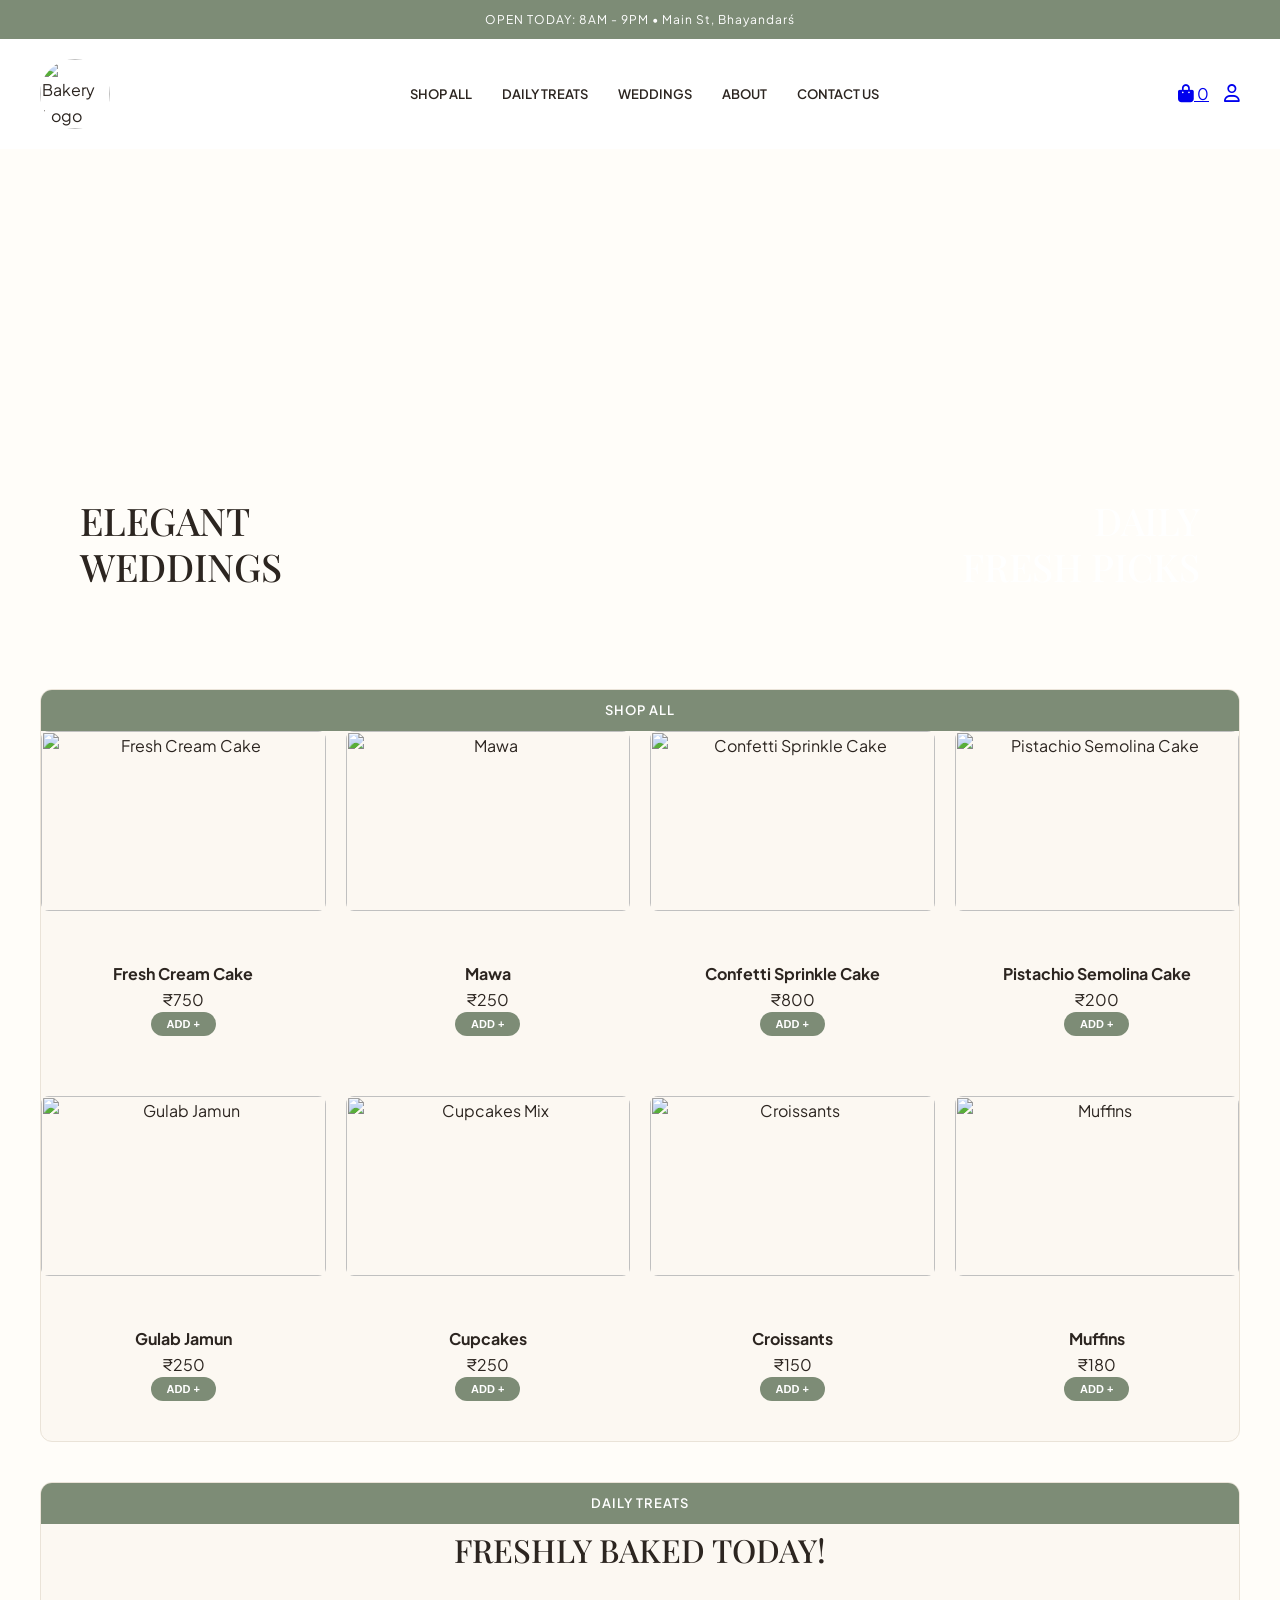
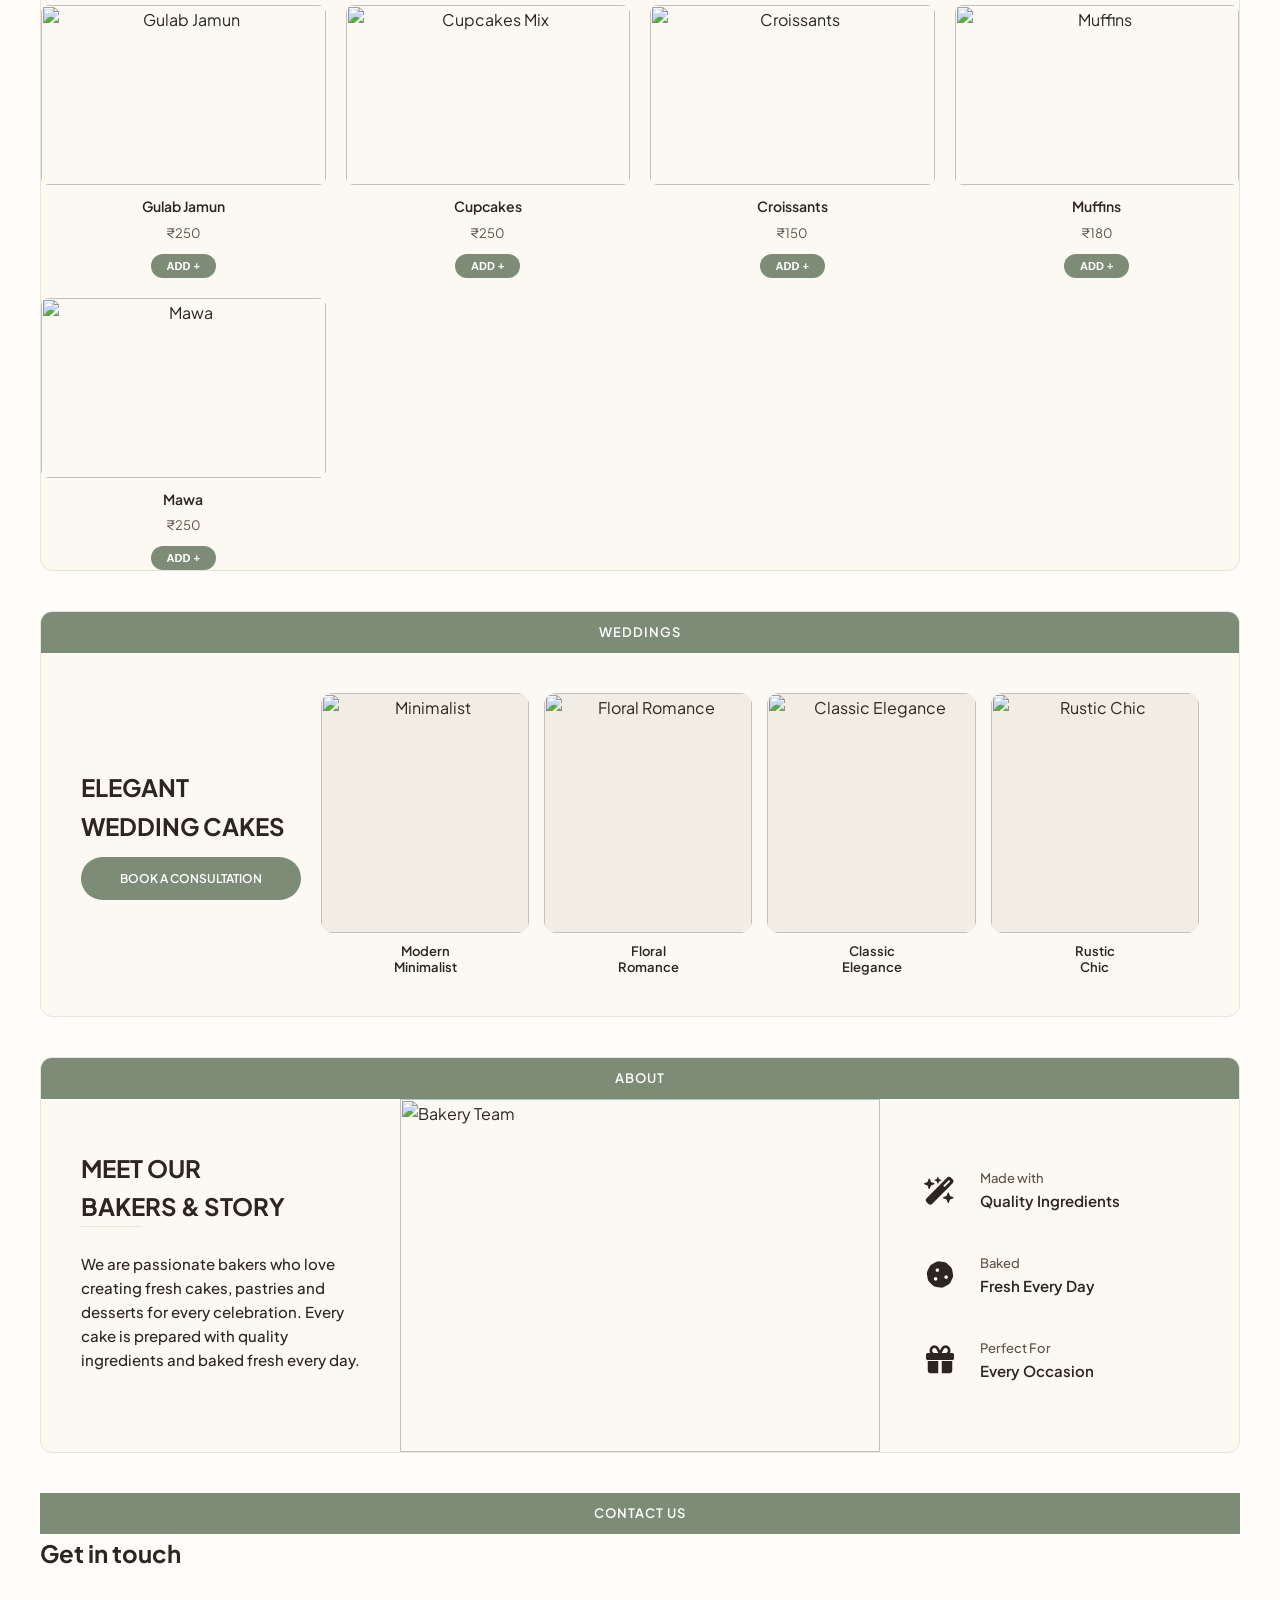
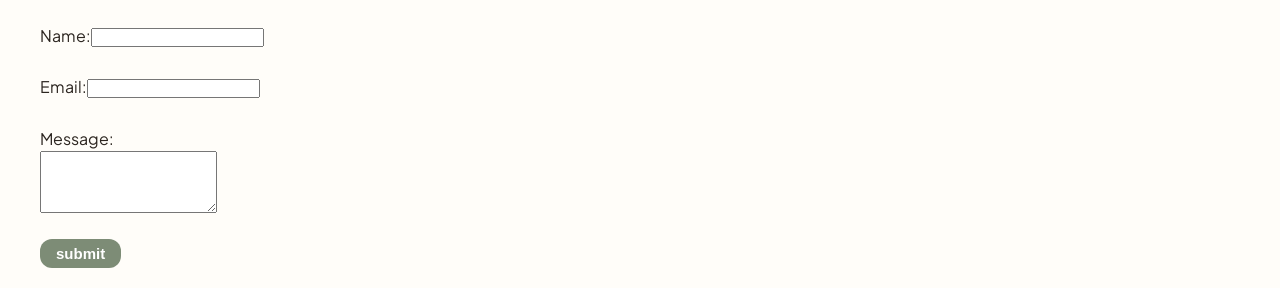
==== commit fcd9aade: "Update checkout.html" ====
--- a/index.html
+++ b/index.html
@@ -30,13 +30,12 @@
 
 </head>
 <body>
-    
 
    <!-- Top banner -->
 
   <div class="top-banner">
 
-    OPEN TODAY: 8AM - 9PM • Main St, Bhayandar
+    OPEN TODAY: 8AM - 9PM • Main St, Bhayandarś
 
   </div>
     <!-- Header -->
@@ -76,7 +75,7 @@
 
       </div>
 
-        <div class="profile-menu-container">
+        <div class="profile-menu-container" id="profileMenu">
            <a href="signup.html">
        <i class="fa-regular  fa-user action-icon"></i>
 
@@ -710,16 +709,15 @@
         <div class="box-top-banner">
             CONTACT US
         </div>
- <form>
+ <form id="contactForm">
             <h2>Get in touch</h2><br><br>
-            Name:<input type="text"
-            name="Kanisha"><br><br>
-            Email:<input type="email"
-            name="kanisha787@gmail.com"><br><br>
-            <label>Message:</label><br>
-      <textarea id="message" rows="4"></textarea><br><br>
-          <button type="submit"class="submit-btn">submit</button>
+            Name:<input type="text" id="contactName" required><br><br>
+            Email:<input type="email" id="contactEmail" required><br><br>
+           
+  Message:<br><textarea id="contactMessage" rows="4"></textarea><br><br>
+            <button type="submit" class="submit-btn">submit</button>
         </form>
+        <p id="contactResult" class="status-message"></p>
 
   </div>
 
@@ -727,5 +725,39 @@
 <script src="products.js"></script>
 <script src="auth.js"></script>
 <script src="cart.js"></script>
+<script>
+  // ---- Contact Us form: saves to localStorage, viewable in admin.html ----
+  document.getElementById("contactForm").addEventListener("submit", function (e) {
+    e.preventDefault();
+    const name = document.getElementById("contactName").value.trim();
+    const email = document.getElementById("contactEmail").value.trim();
+    const message = document.getElementById("contactMessage").value.trim();
+
+    const stored = localStorage.getItem("contactMessages");
+    const messages = stored ? JSON.parse(stored) : [];
+    messages.push({ name: name, email: email, message: message, timestamp: new Date().toISOString() });
+    localStorage.setItem("contactMessages", JSON.stringify(messages));
+
+    document.getElementById("contactResult").textContent = "Thanks for reaching out! We'll get back to you soon.";
+    document.getElementById("contactResult").className = "status-message ok";
+    document.getElementById("contactForm").reset();
+  });
+
+  // ---- Sign-out aware profile menu ----
+  // Shows "Hi, Name / Sign Out" if someone is logged in, otherwise the normal sign-up icon.
+  function updateProfileMenu() {
+    const menu = document.getElementById("profileMenu");
+    if (!menu) return;
+    const user = getCurrentUser();
+    if (user) {
+      menu.innerHTML =
+        '<span style="font-size:12px; margin-right:8px;">Hi, ' + user.fullName + '</span>' +
+        '<a href="#" onclick="logoutUser(); return false;" style="font-size:12px; text-decoration:underline;">Sign Out</a>';
+    } else {
+      menu.innerHTML = '<a href="signup.html"><i class="fa-regular fa-user action-icon"></i></a>';
+    }
+  }
+  document.addEventListener("DOMContentLoaded", updateProfileMenu);
+</script>
  </body>
 </html>
--- a/style.css
+++ b/style.css
@@ -481,4 +481,39 @@
 .form-footer{
     font-size:13px;
     margin-top:10px;
+}
+
+/* Cart page rows */
+.cart-row{
+    display:flex;
+    justify-content:space-between;
+    align-items:center;
+    padding:15px 0;
+    border-bottom:1px solid #eae3d8;
+}
+
+.cart-row input[type="number"]{
+    width:50px;
+    padding:4px;
+    border:1px solid #ccc;
+    border-radius:6px;
+    margin:0 8px;
+}
+
+.cart-row button{
+    background:#a65b5b;
+    color:white;
+    border:none;
+    padding:6px 12px;
+    border-radius:12px;
+    font-size:11px;
+    font-weight:600;
+    cursor:pointer;
+}
+
+/* Checkout page line items */
+#checkoutItems p{
+    font-size:14px;
+    padding:6px 0;
+    border-bottom:1px solid #eae3d8;
 }
